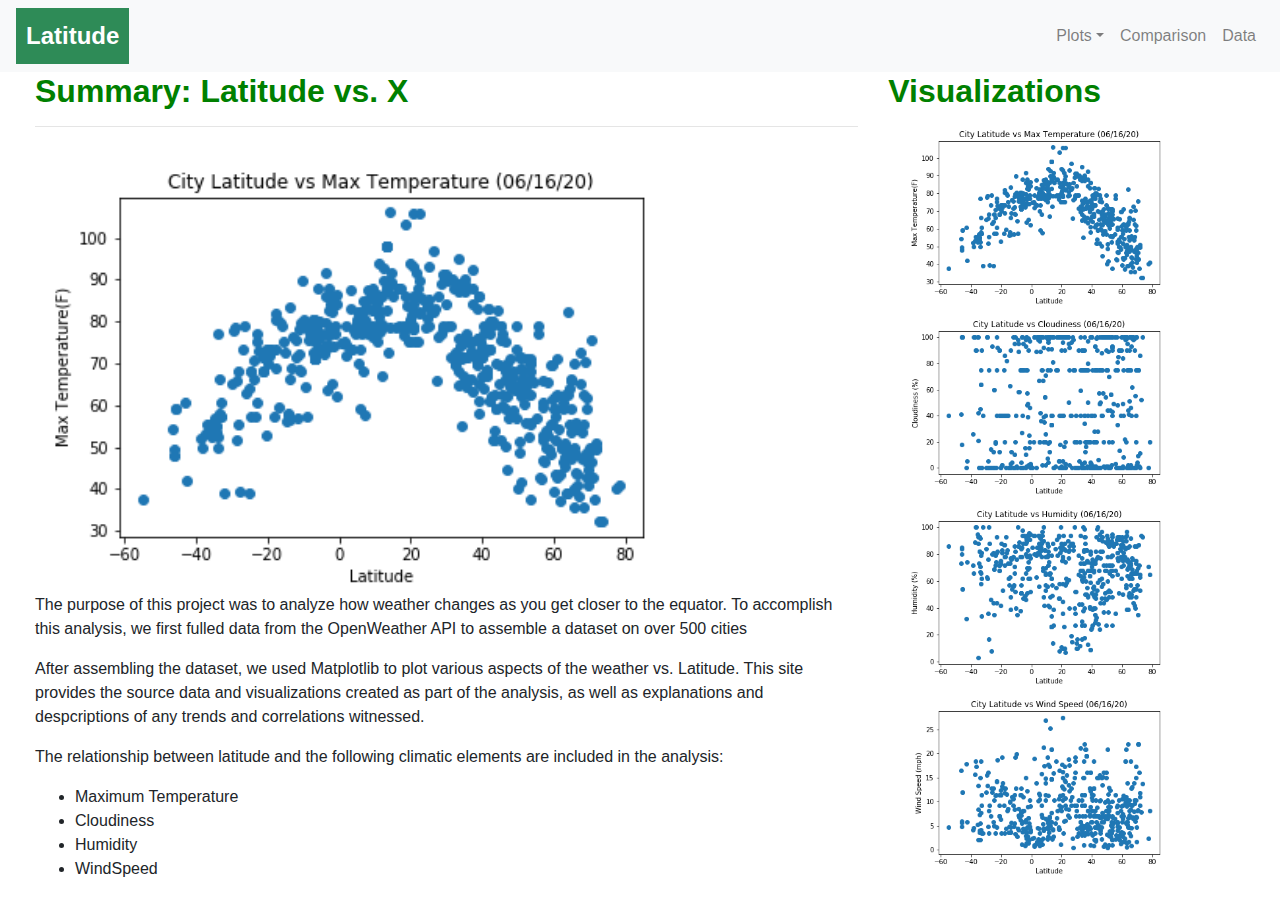
==== index.html @ 553584a0 "added homework files" ====
<!DOCTYPE html>
<html>

<head>
    <meta charset="UTF-8">
    <!-- Webpage title -->
    <title>Web-Challenge</title>
    <!-- css bootsrap links and refrence file -->
    <link rel="stylesheet" href="https://stackpath.bootstrapcdn.com/bootstrap/4.3.1/css/bootstrap.min.css"
        integrity="sha384-ggOyR0iXCbMQv3Xipma34MD+dH/1fQ784/j6cY/iJTQUOhcWr7x9JvoRxT2MZw1T" crossorigin="anonymous">
    <link rel="stylesheet" href="styles.css">
</head>

<body>
    <!-- navigation bar -->
    <nav class="navbar navbar-expand-lg navbar-light bg-light">
        <a class="navbar-brand" href="index.html" id="white-font">Latitude</a>
        <button class="navbar-toggler" type="button" data-toggle="collapse" data-target="#navbarNavDropdown"
            aria-controls="navbarNavDropdown" aria-expanded="false" aria-label="Toggle navigation">
            <span class="navbar-toggler-icon"></span>
        </button>
        <div class="collapse navbar-collapse" id="navbarNavDropdown">
            <!-- Ml: Margin left align items to the left-->
            <ul class="navbar-nav ml-auto">
                <li class="nav-item dropdown">
                    <a class="nav-link dropdown-toggle" href="#" id="navbarDropdownMenuLink" role="button"
                        data-toggle="dropdown" aria-haspopup="true" aria-expanded="false">Plots</a>
                    <div class="dropdown-menu" aria-labelledby="navbarDropdownMenuLink">
                        <a class="dropdown-item" href="VsTemperature.html">Max Temperature</a>
                        <a class="dropdown-item" href="VsHumidity.html">Humidity</a>
                        <a class="dropdown-item" href="VsCloudiness.html">Cloudiness</a>
                        <a class="dropdown-item" href="VsWindSpeed.html">Wind Speed</a>
                    </div>
                </li>
                <li class="nav-item">
                    <a class="nav-link" href="Comparisons.html">Comparison</a>
                </li>
                <li class="nav-item">
                    <a class="nav-link" href="data.html">Data</a>
                </li>
            </ul>
        </div>
    </nav>
    <!-- Main body container  -->
    <div class="container-fluid">
        <div class="row">
            <div class="col-lg-8">
                <h2 class="plot-header">Summary: Latitude vs. X</h2>
                <hr>
                <img src="Resources/Lat_Vs_Temp.png" class="summary-image" alt="Latitude Vs. Temp">
                <p>The purpose of this project was to analyze how weather changes as you get closer to
                    the equator. To accomplish this analysis, we first fulled data from the OpenWeather
                    API to assemble a dataset on over 500 cities</p>
                <p> After assembling the dataset, we used Matplotlib to plot various aspects of the
                    weather vs. Latitude. This site provides the source data and visualizations created as part of the
                    analysis, as well as explanations and despcriptions of any trends and correlations
                    witnessed.
                </p>
                <p>The relationship between latitude and the following climatic elements are included in the analysis:
                <ul>
                    <li>Maximum Temperature </li>
                    <li>Cloudiness</li>
                    <li>Humidity</li>
                    <li>WindSpeed</li>
                </ul>
                </p>
            </div>
            <!-- Side bar visualizations -->
            <div class="col-lg-4">
                <h2 class="plot-header">Visualizations</h2>
                <div class="col-md-3">
                    <a target="_blank" href="./VsTemperature.html">
                        <img src="Resources/Lat_Vs_Temp.png" class="visualizations" alt="Latitude Vs.Temperature">
                    </a>
                </div>
                <div class="col-md-3">
                    <a target="_blank" href="./VsCloudiness.html">
                        <img src="Resources/Lat_Vs_Cloudiness.png" class="visualizations" alt="Latitude Vs.Cloudiness">
                    </a>
                </div>
                <div class="col-md-3">
                    <a target="_blank" href="./VsHumidity.html">
                        <img src="Resources/Lat_Vs_Hum.png" class="visualizations" alt="Latitude Vs.Humidity">
                    </a>
                </div>
                <div class="col-md-3">
                    <a target="_blank" href="./VsWindSpeed.html">
                        <img src="Resources/Lat_Vs_Windspeed.png" class="visualizations" alt="Latitude Vs.Windspeed">
                    </a>
                </div>
            </div>
        </div>
    </div>

    <!-- cdn links to css bootstrap and javascripts  -->
    <script src="https://code.jquery.com/jquery-3.5.1.slim.min.js"
        integrity="sha384-DfXdz2htPH0lsSSs5nCTpuj/zy4C+OGpamoFVy38MVBnE+IbbVYUew+OrCXaRkfj" crossorigin="anonymous">
        </script>
    <script src="https://cdn.jsdelivr.net/npm/popper.js@1.16.0/dist/umd/popper.min.js"
        integrity="sha384-Q6E9RHvbIyZFJoft+2mJbHaEWldlvI9IOYy5n3zV9zzTtmI3UksdQRVvoxMfooAo" crossorigin="anonymous">
        </script>
    <script src="https://stackpath.bootstrapcdn.com/bootstrap/4.5.0/js/bootstrap.min.js"
        integrity="sha384-OgVRvuATP1z7JjHLkuOU7Xw704+h835Lr+6QL9UvYjZE3Ipu6Tp75j7Bh/kR0JKI" crossorigin="anonymous">
        </script>
</body>

</html>
---- styles.css ----
/* Giving the body the specified background color */
body {
    background: white;
  }
/* Define navbar padding background color, font size and weight */
.navbar-brand {
    padding: 10px;
    background-color: seagreen;
    font-size: x-large;
    font-weight: bold;
    padding: 10px;
}
/* set the font color of the page main header to white */
#white-font{
    color: white;
}
/* setleft margin for the container/body */
.container-fluid{
    margin-left: 20px;
    
}
/* Define font color and style for plot page headers */
.plot-header{
    color: green;
    font-weight: bold;
}
/* Set the height of the main plot for each page */
.summary-image{
    height: 450px;
    
}
/* set the height of the side bar visualization images */
.visualizations{
height: 190px;

}


/* set the height of the comparison page plots  */
.comparisons{
    height: 350px;
}

/* Make selected image active in the sidebar when users hover cursor or mouse over on it in the sidebar */
#selected{
    border-color: green;
    border-style: solid;
}

  /* Adding media queries to change navbar and image sizes at 450 pixels */
@media (max-width: 450px) {
/* hide navbar list items  */
.nav-link{
    visibility: hidden;
}
.nav-link{
    visibility: visible;
    
}
.dropdown-item{
    visibility: visible;
}
    
/* change the size of the main image */
.summary-image{
    height: 150px;
}
/* change the size of the side bar visualizations image */
.visualizations{
    height: 100px;
}
/* reduce margin and text wrap when screen size changes */
.container-fluid{
    overflow-wrap: break-word;
    margin-left: 5px;
}

}
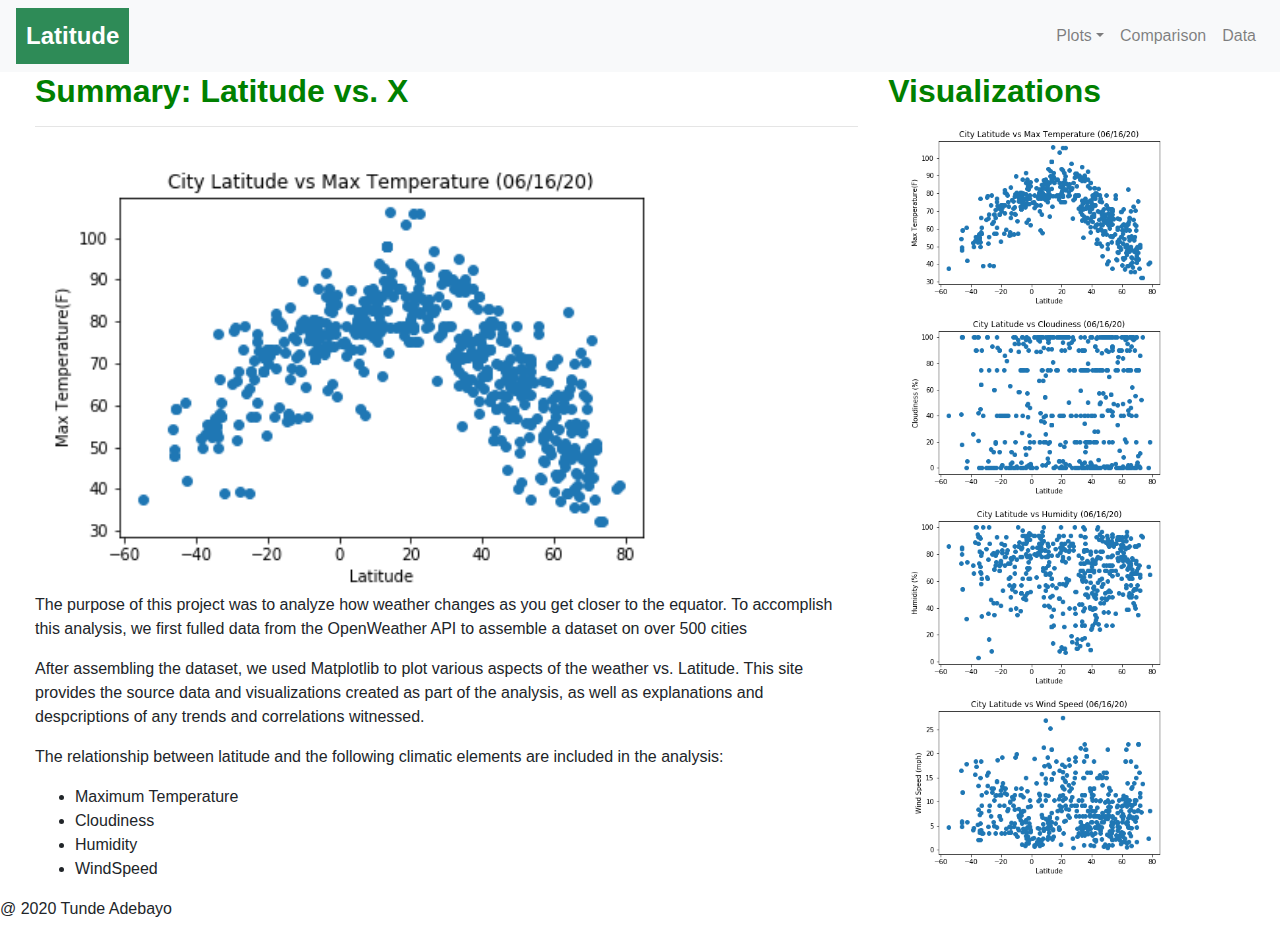
==== commit 3c19128b: "added copyright footer" ====
--- a/index.html
+++ b/index.html
@@ -91,6 +91,9 @@
             </div>
         </div>
     </div>
+    <footer>
+        <p>@ 2020 Tunde Adebayo</p>
+    </footer>
 
     <!-- cdn links to css bootstrap and javascripts  -->
     <script src="https://code.jquery.com/jquery-3.5.1.slim.min.js"
